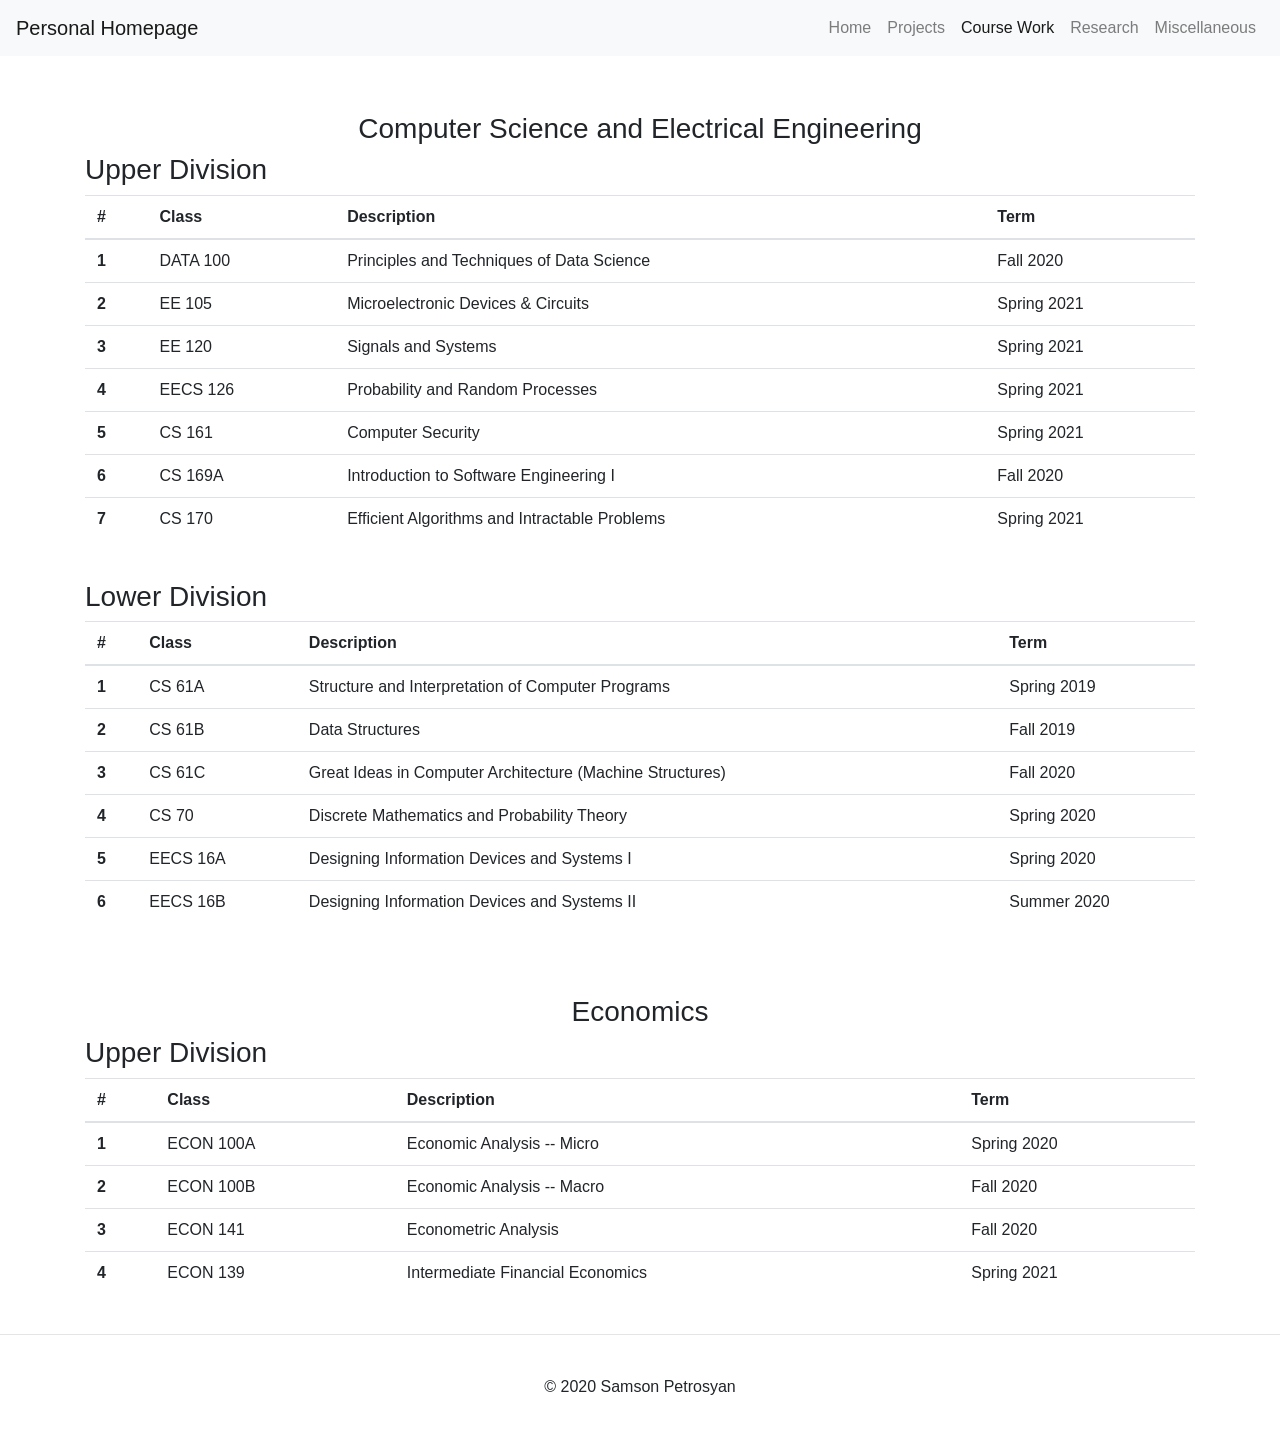
==== coursework.html @ 65ebc1ca "add subdirectories" ====
<html>

<head>
  <meta charset="UTF-8">
  <meta name="viewport" content="width=device-width, initial-scale=1.0">
  <meta http-equiv="X-UA-Compatible" content="ie=edge">
  <link rel="stylesheet" href="https://stackpath.bootstrapcdn.com/bootstrap/4.5.2/css/bootstrap.min.css" integrity="sha384-JcKb8q3iqJ61gNV9KGb8thSsNjpSL0n8PARn9HuZOnIxN0hoP+VmmDGMN5t9UJ0Z" crossorigin="anonymous">
  <link rel="stylesheet" href="/main.css">
  <script src="https://code.jquery.com/jquery-3.5.1.slim.min.js" integrity="sha384-DfXdz2htPH0lsSSs5nCTpuj/zy4C+OGpamoFVy38MVBnE+IbbVYUew+OrCXaRkfj" crossorigin="anonymous"></script>
<script src="https://cdn.jsdelivr.net/npm/popper.js@1.16.1/dist/umd/popper.min.js" integrity="sha384-9/reFTGAW83EW2RDu2S0VKaIzap3H66lZH81PoYlFhbGU+6BZp6G7niu735Sk7lN" crossorigin="anonymous"></script>
<script src="https://stackpath.bootstrapcdn.com/bootstrap/4.5.2/js/bootstrap.min.js" integrity="sha384-B4gt1jrGC7Jh4AgTPSdUtOBvfO8shuf57BaghqFfPlYxofvL8/KUEfYiJOMMV+rV" crossorigin="anonymous"></script>
  <title>Samson Petrosyan's Personal Homepage</title>
</head>




<body>

  <nav class="navbar  navbar-expand-md navbar-light bg-light">
    <a class="navbar-brand" href="index.html">Personal Homepage</a>
    <button class="navbar-toggler" type="button" data-toggle="collapse" data-target="#navbarNav" aria-controls="navbarNav" aria-expanded="false" aria-label="Toggle navigation">
      <span class="navbar-toggler-icon"></span>
    </button>
    <div class="collapse navbar-collapse" id="navbarNav">
      <ul class="navbar-nav ml-auto">
        <li class="nav-item">
          <a class="nav-link" href="index.html">Home </a>
        </li>
        <li class="nav-item">
          <a class="nav-link" href="projects.html">Projects</a>
        </li>
        <li class="nav-item active">
          <a class="nav-link" href="coursework.html">Course Work <span class="sr-only">(current)</span></a>
        </li>
        <li class="nav-item">
          <a class="nav-link" href="research.html">Research</a>
        </li>
        <li class="nav-item">
          <a class="nav-link" href="miscellaneous.html">Miscellaneous</a>
        </li>
      </ul>
    </div>
  </nav>

<div class="container">
    <div class="coursetitle">
        <h3>Computer Science and Electrical Engineering</h3>
    </div>

    <div class="container">
        <div class="row">
          <h3>Upper Division</h3>
    
    <table class="table table-hover">
      <thead>
        <tr>
          <th scope="col">#</th>
          <th scope="col">Class</th>
          <th scope="col">Description</th>
          <th scope="col">Term</th>
    
        </tr>
      </thead>
      <tbody>
        <tr>
          <th scope="row">1</th>
          <td>DATA 100</td>
          <td>Principles and Techniques of Data Science</td>
          <td>Fall 2020</td>
        </tr>
        <tr>
          <th scope="row">2</th>
          <td>EE 105</td>
          <td>Microelectronic Devices & Circuits</td>
          <td>Spring 2021</td>
        </tr>
        <tr>
          <th scope="row">3</th>
          <td>EE 120</td>
          <td>Signals and Systems</td>
          <td>Spring 2021</td>
        </tr>
        <tr>
          <th scope="row">4</th>
          <td>EECS 126</td>
          <td>Probability and Random Processes</td>
          <td>Spring 2021</td>
        </tr>
        <tr>
            <th scope="row">5</th>
            <td>CS 161</td>
            <td>Computer Security</td>
            <td>Spring 2021</td>
          </tr>

        <tr>
          <th scope="row">6</th>
          <td>CS 169A</td>
          <td>Introduction to Software Engineering I</td>
          <td>Fall 2020</td>
        </tr>
    
        <tr>
          <th scope="row">7</th>
          <td>CS 170</td>
          <td>Efficient Algorithms and Intractable Problems</td>
          <td>Spring 2021</td>
        </tr>
    
      </tbody>
    </table>
    </div>
    <br>
    <div class="row">
    <h3>Lower Division</h3>
    <table class="table table-hover">
      <thead>
        <tr>
          <th scope="col">#</th>
          <th scope="col">Class</th>
          <th scope="col">Description</th>
          <th scope="col">Term</th>
    
        </tr>
      </thead>
      <tbody>
    
        <tr>
          <th scope="row">1</th>
          <td>CS 61A</td>
          <td>Structure and Interpretation of Computer Programs</td>
          <td>Spring 2019</td>
        </tr>
        <tr>
          <th scope="row">2</th>
          <td>CS 61B</td>
          <td>Data Structures</td>
          <td>Fall 2019</td>
        </tr>
        <tr>
          <th scope="row">3</th>
          <td>CS 61C</td>
          <td>Great Ideas in Computer Architecture (Machine Structures)</td>
          <td>Fall 2020</td>
        </tr>
        <tr>
          <th scope="row">4</th>
          <td>CS 70</td>
          <td>Discrete Mathematics and Probability Theory</td>
          <td>Spring 2020</td>
        </tr>
        <tr>
          <th scope="row">5</th>
          <td>EECS 16A</td>
          <td>Designing Information Devices and Systems I</td>
          <td>Spring 2020</td>
        </tr>
        <tr>
          <th scope="row">6</th>
          <td>EECS 16B</td>
          <td>Designing Information Devices and Systems II</td>
          <td>Summer 2020</td>
        </tr>
      </tbody>
    </table>
        </div>
      </div>
    </div>

</div>

<div class="container">
    <div class="coursetitle">
        <h3>Economics</h3>
    </div>

    <div class="container">
        <div class="row">
          <h3>Upper Division</h3>
    
    <table class="table table-hover">
      <thead>
        <tr>
          <th scope="col">#</th>
          <th scope="col">Class</th>
          <th scope="col">Description</th>
          <th scope="col">Term</th>
    
        </tr>
      </thead>
      <tbody>
        <th scope="row">1</th>
<td>ECON 100A</td>
<td>Economic Analysis -- Micro</td>
<td>Spring 2020</td>
</tr>
<tr>
<th scope="row">2</th>
<td>ECON 100B</td>
<td>Economic Analysis -- Macro</td>
<td>Fall 2020</td>
</tr>
<tr>
<th scope="row">3</th>
<td>ECON 141</td>
<td>Econometric Analysis</td>
<td>Fall 2020</td>
</tr>
<tr>
<th scope="row">4</th>
<td>ECON 139</td>
<td>Intermediate Financial Economics</td>
<td>Spring 2021</td>
</tr>
</tbody>
</table>


      </div>
    </div>

</div>


<hr class="my-4">
<div class="foot container">
  <div class="ending footer-copyright text-center py-3">
    <p>© 2020 Samson Petrosyan</p>
  </div>
</div>

  </body>
  </html>
---- main.css ----
.profile {
    border-radius: 50%;
}

.prof {
    padding-top: 50px;
}

.name {
    padding-top: 100px;
    text-align: center;
}

.contact {
    padding-top: 100px;
    margin-left: 0px;
    margin-right: 0px;
}

.bio {
    padding-right: 10%;
    padding-left: 10%;
    line-height: 2;
}

.ending {
    margin-bottom: 0;
    padding-bottom: 0;
}

.foot {
    margin-bottom: 0;
    padding-bottom: 0;
}

.coursetitle {
    text-align: center;
    padding-top: 5%;
}

.quadcopter {
    margin-left: 5%;
    margin-right: 5%;
    width: 90px;
}

.counterjack {
    margin-left: 5%;
    margin-right: 5%;
    width: 90px;
}
.centeredButtons {
    text-align: center;
}

.currentProjects {
    padding-top: 2%;
    padding-bottom: 2%;
}
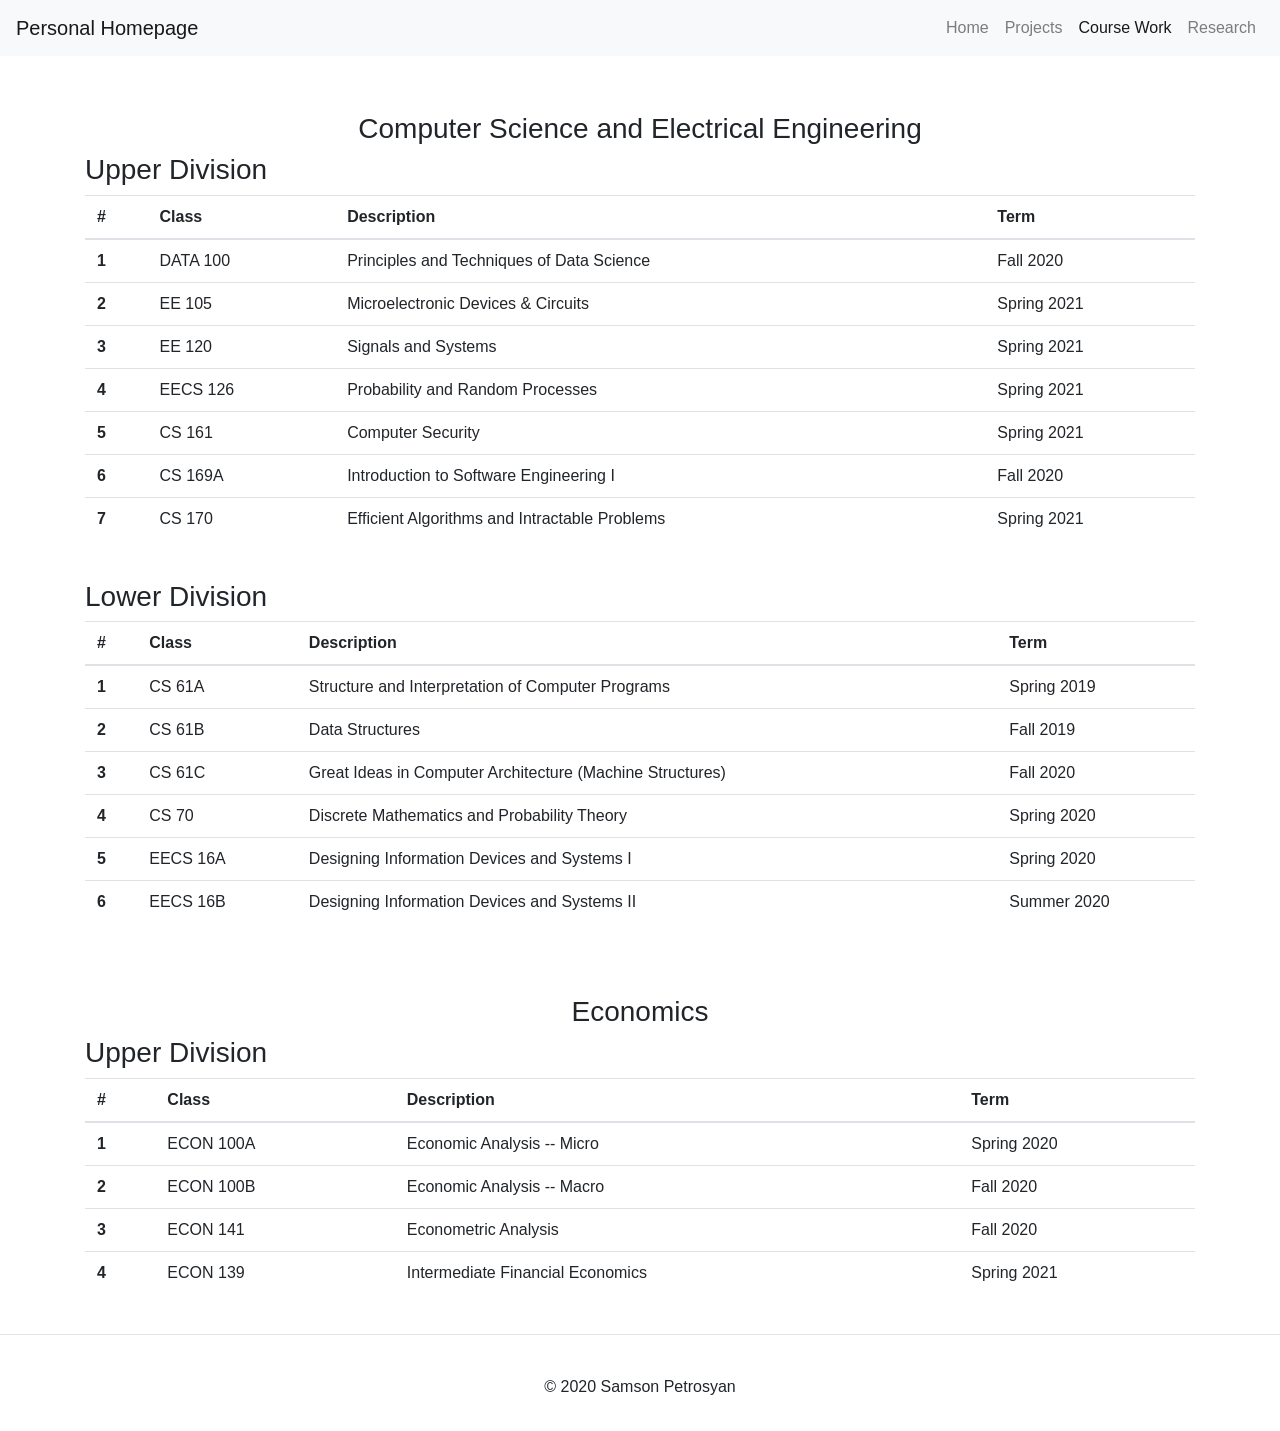
==== commit b163345a: "fill missing docs" ====
--- a/coursework.html
+++ b/coursework.html
@@ -5,7 +5,7 @@
   <meta name="viewport" content="width=device-width, initial-scale=1.0">
   <meta http-equiv="X-UA-Compatible" content="ie=edge">
   <link rel="stylesheet" href="https://stackpath.bootstrapcdn.com/bootstrap/4.5.2/css/bootstrap.min.css" integrity="sha384-JcKb8q3iqJ61gNV9KGb8thSsNjpSL0n8PARn9HuZOnIxN0hoP+VmmDGMN5t9UJ0Z" crossorigin="anonymous">
-  <link rel="stylesheet" href="/main.css">
+  <link rel="stylesheet" type="text/css" href="main.css">
   <script src="https://code.jquery.com/jquery-3.5.1.slim.min.js" integrity="sha384-DfXdz2htPH0lsSSs5nCTpuj/zy4C+OGpamoFVy38MVBnE+IbbVYUew+OrCXaRkfj" crossorigin="anonymous"></script>
 <script src="https://cdn.jsdelivr.net/npm/popper.js@1.16.1/dist/umd/popper.min.js" integrity="sha384-9/reFTGAW83EW2RDu2S0VKaIzap3H66lZH81PoYlFhbGU+6BZp6G7niu735Sk7lN" crossorigin="anonymous"></script>
 <script src="https://stackpath.bootstrapcdn.com/bootstrap/4.5.2/js/bootstrap.min.js" integrity="sha384-B4gt1jrGC7Jh4AgTPSdUtOBvfO8shuf57BaghqFfPlYxofvL8/KUEfYiJOMMV+rV" crossorigin="anonymous"></script>
@@ -36,9 +36,6 @@
         <li class="nav-item">
           <a class="nav-link" href="research.html">Research</a>
         </li>
-        <li class="nav-item">
-          <a class="nav-link" href="miscellaneous.html">Miscellaneous</a>
-        </li>
       </ul>
     </div>
   </nav>
--- a/main.css
+++ b/main.css
@@ -1,3 +1,6 @@
+#subtitle {
+    font-family: 'Nova Flat', cursive;
+}
 .profile {
     border-radius: 50%;
 }
@@ -12,7 +15,7 @@
 }
 
 .contact {
-    padding-top: 100px;
+    padding-top: 60px;
     margin-left: 0px;
     margin-right: 0px;
 }
@@ -55,5 +58,22 @@
 
 .currentProjects {
     padding-top: 2%;
+    padding-left: 2%;
+    padding-right: 2%;
     padding-bottom: 2%;
 }
+
+.loopfulButtons {
+    text-align: center;
+}
+
+.otherProjects {
+    padding-top: 2%;
+    padding-bottom: 2%;
+    padding-left: 2%;
+    padding-right: 2%;
+}
+
+.mainCardAlignment {
+    text-align: center;
+}
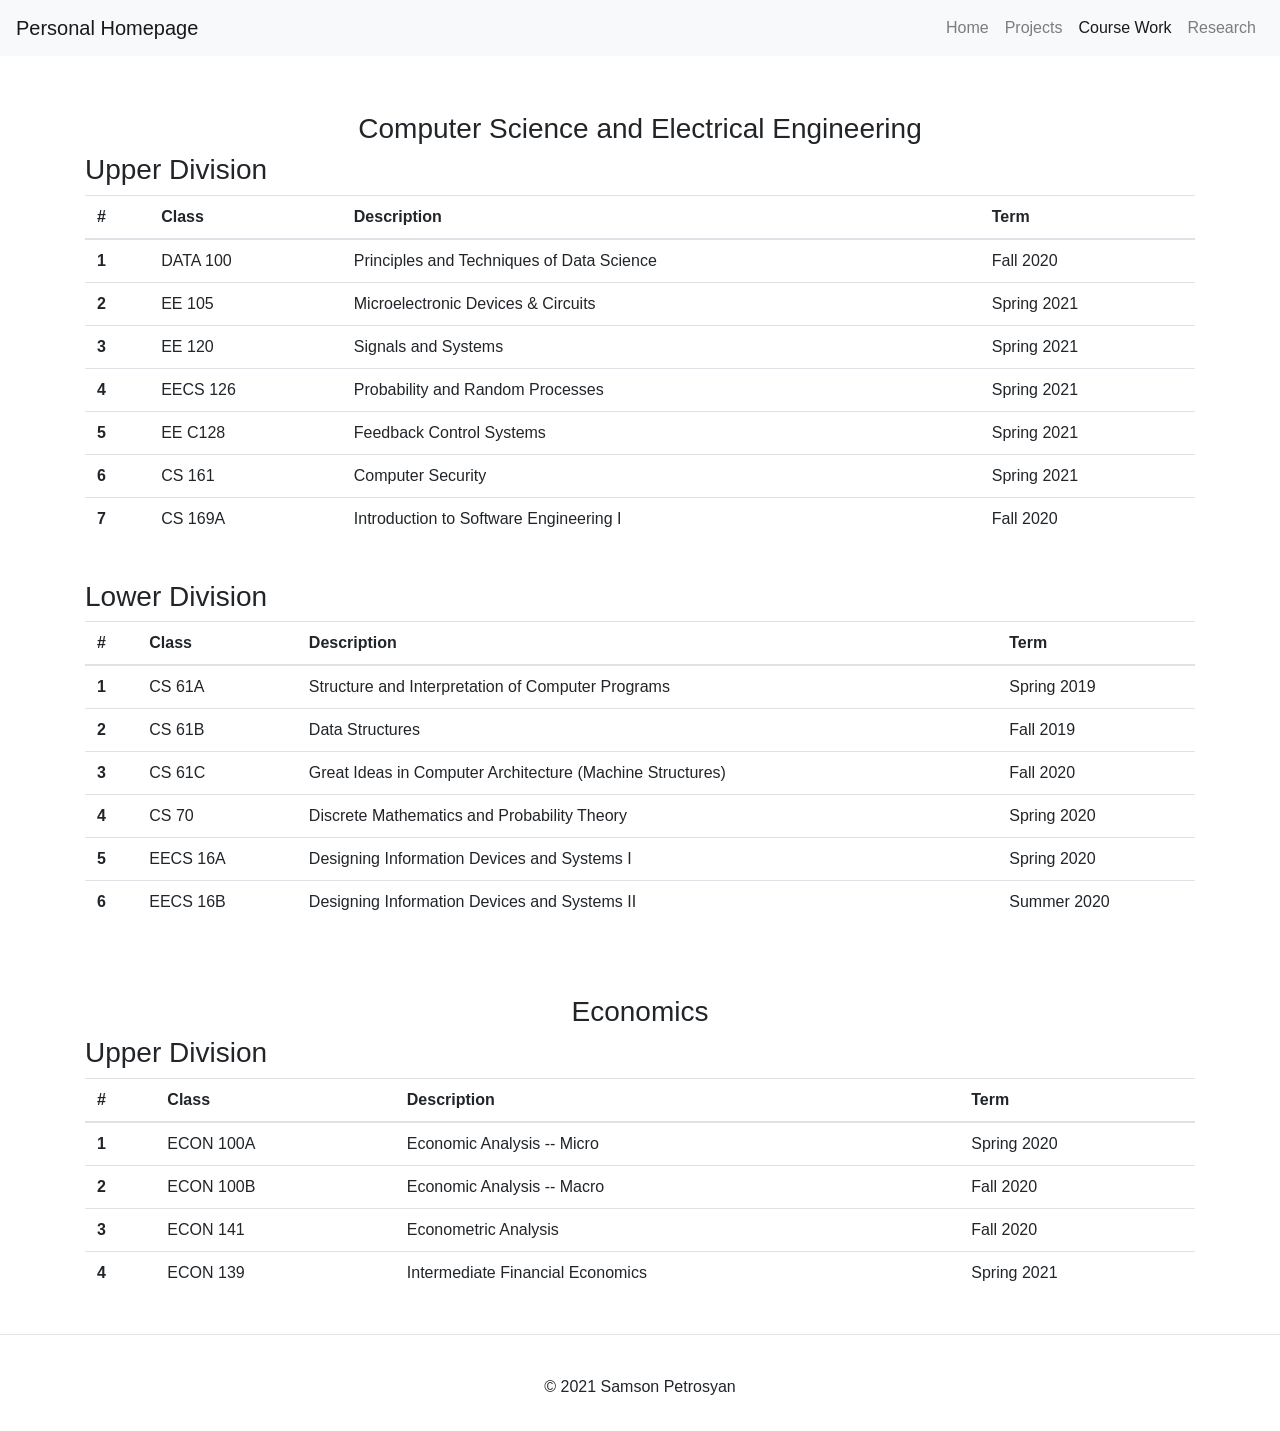
==== commit 5ac80f8f: "fix indentations and copyright" ====
--- a/coursework.html
+++ b/coursework.html
@@ -85,24 +85,23 @@
           <td>Spring 2021</td>
         </tr>
         <tr>
-            <th scope="row">5</th>
+          <th scope="row">5</th>
+          <td>EE C128</td>
+          <td>Feedback Control Systems</td>
+          <td>Spring 2021</td>
+        </tr>
+        <tr>
+            <th scope="row">6</th>
             <td>CS 161</td>
             <td>Computer Security</td>
             <td>Spring 2021</td>
           </tr>
 
         <tr>
-          <th scope="row">6</th>
+          <th scope="row">7</th>
           <td>CS 169A</td>
           <td>Introduction to Software Engineering I</td>
           <td>Fall 2020</td>
-        </tr>
-    
-        <tr>
-          <th scope="row">7</th>
-          <td>CS 170</td>
-          <td>Efficient Algorithms and Intractable Problems</td>
-          <td>Spring 2021</td>
         </tr>
     
       </tbody>
@@ -223,7 +222,7 @@
 <hr class="my-4">
 <div class="foot container">
   <div class="ending footer-copyright text-center py-3">
-    <p>© 2020 Samson Petrosyan</p>
+    <p>© 2021 Samson Petrosyan</p>
   </div>
 </div>
 
--- a/main.css
+++ b/main.css
@@ -24,6 +24,8 @@
     padding-right: 10%;
     padding-left: 10%;
     line-height: 2;
+    text-indent: 30px;
+    text-align: justify;
 }
 
 .ending {
@@ -63,13 +65,17 @@
     padding-bottom: 2%;
 }
 
+.ongoingCard{
+    margin: 2%;
+}
+
 .loopfulButtons {
     text-align: center;
 }
 
 .otherProjects {
-    padding-top: 2%;
-    padding-bottom: 2%;
+    padding-top: 3%;
+    padding-bottom: 3%;
     padding-left: 2%;
     padding-right: 2%;
 }
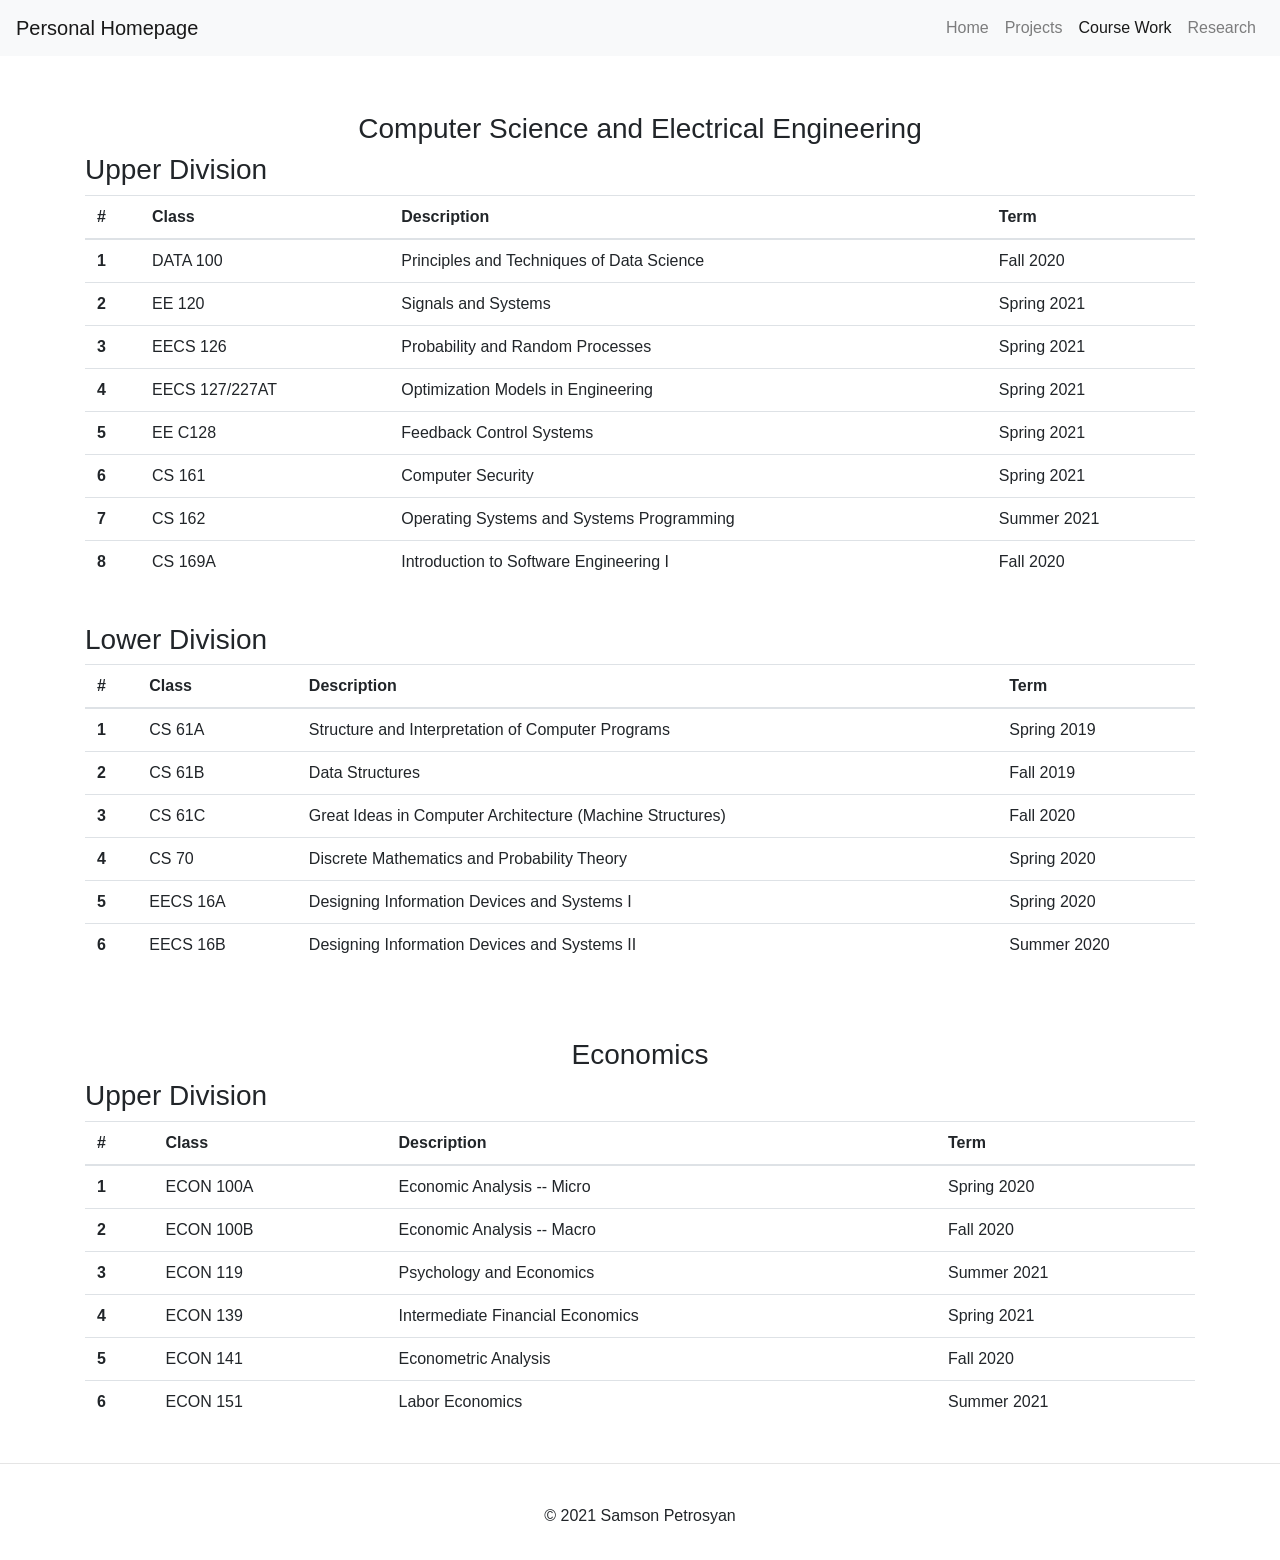
==== commit 3f58e950: "update course work" ====
--- a/coursework.html
+++ b/coursework.html
@@ -68,20 +68,20 @@
         </tr>
         <tr>
           <th scope="row">2</th>
-          <td>EE 105</td>
-          <td>Microelectronic Devices & Circuits</td>
-          <td>Spring 2021</td>
-        </tr>
-        <tr>
-          <th scope="row">3</th>
           <td>EE 120</td>
           <td>Signals and Systems</td>
           <td>Spring 2021</td>
         </tr>
         <tr>
-          <th scope="row">4</th>
+          <th scope="row">3</th>
           <td>EECS 126</td>
           <td>Probability and Random Processes</td>
+          <td>Spring 2021</td>
+        </tr>
+        <tr>
+          <th scope="row">4</th>
+          <td>EECS 127/227AT</td>
+          <td>Optimization Models in Engineering</td>
           <td>Spring 2021</td>
         </tr>
         <tr>
@@ -95,10 +95,15 @@
             <td>CS 161</td>
             <td>Computer Security</td>
             <td>Spring 2021</td>
-          </tr>
-
+        </tr>
         <tr>
           <th scope="row">7</th>
+          <td>CS 162</td>
+          <td>Operating Systems and Systems Programming</td>
+          <td>Summer 2021</td>
+       </tr>
+        <tr>
+          <th scope="row">8</th>
           <td>CS 169A</td>
           <td>Introduction to Software Engineering I</td>
           <td>Fall 2020</td>
@@ -198,17 +203,30 @@
 <td>Fall 2020</td>
 </tr>
 <tr>
-<th scope="row">3</th>
-<td>ECON 141</td>
-<td>Econometric Analysis</td>
-<td>Fall 2020</td>
-</tr>
+  <th scope="row">3</th>
+  <td>ECON 119</td>
+  <td>Psychology and Economics</td>
+  <td>Summer 2021</td>
+  </tr>
 <tr>
 <th scope="row">4</th>
 <td>ECON 139</td>
 <td>Intermediate Financial Economics</td>
 <td>Spring 2021</td>
 </tr>
+<tr>
+  <th scope="row">5</th>
+  <td>ECON 141</td>
+  <td>Econometric Analysis</td>
+  <td>Fall 2020</td>
+  </tr>
+  <tr>
+    <th scope="row">6</th>
+    <td>ECON 151</td>
+    <td>Labor Economics</td>
+    <td>Summer 2021</td>
+    </tr>
+  
 </tbody>
 </table>
 
--- a/main.css
+++ b/main.css
@@ -66,7 +66,7 @@
 }
 
 .ongoingCard{
-    margin: 2%;
+    margin: 2% auto;
 }
 
 .loopfulButtons {
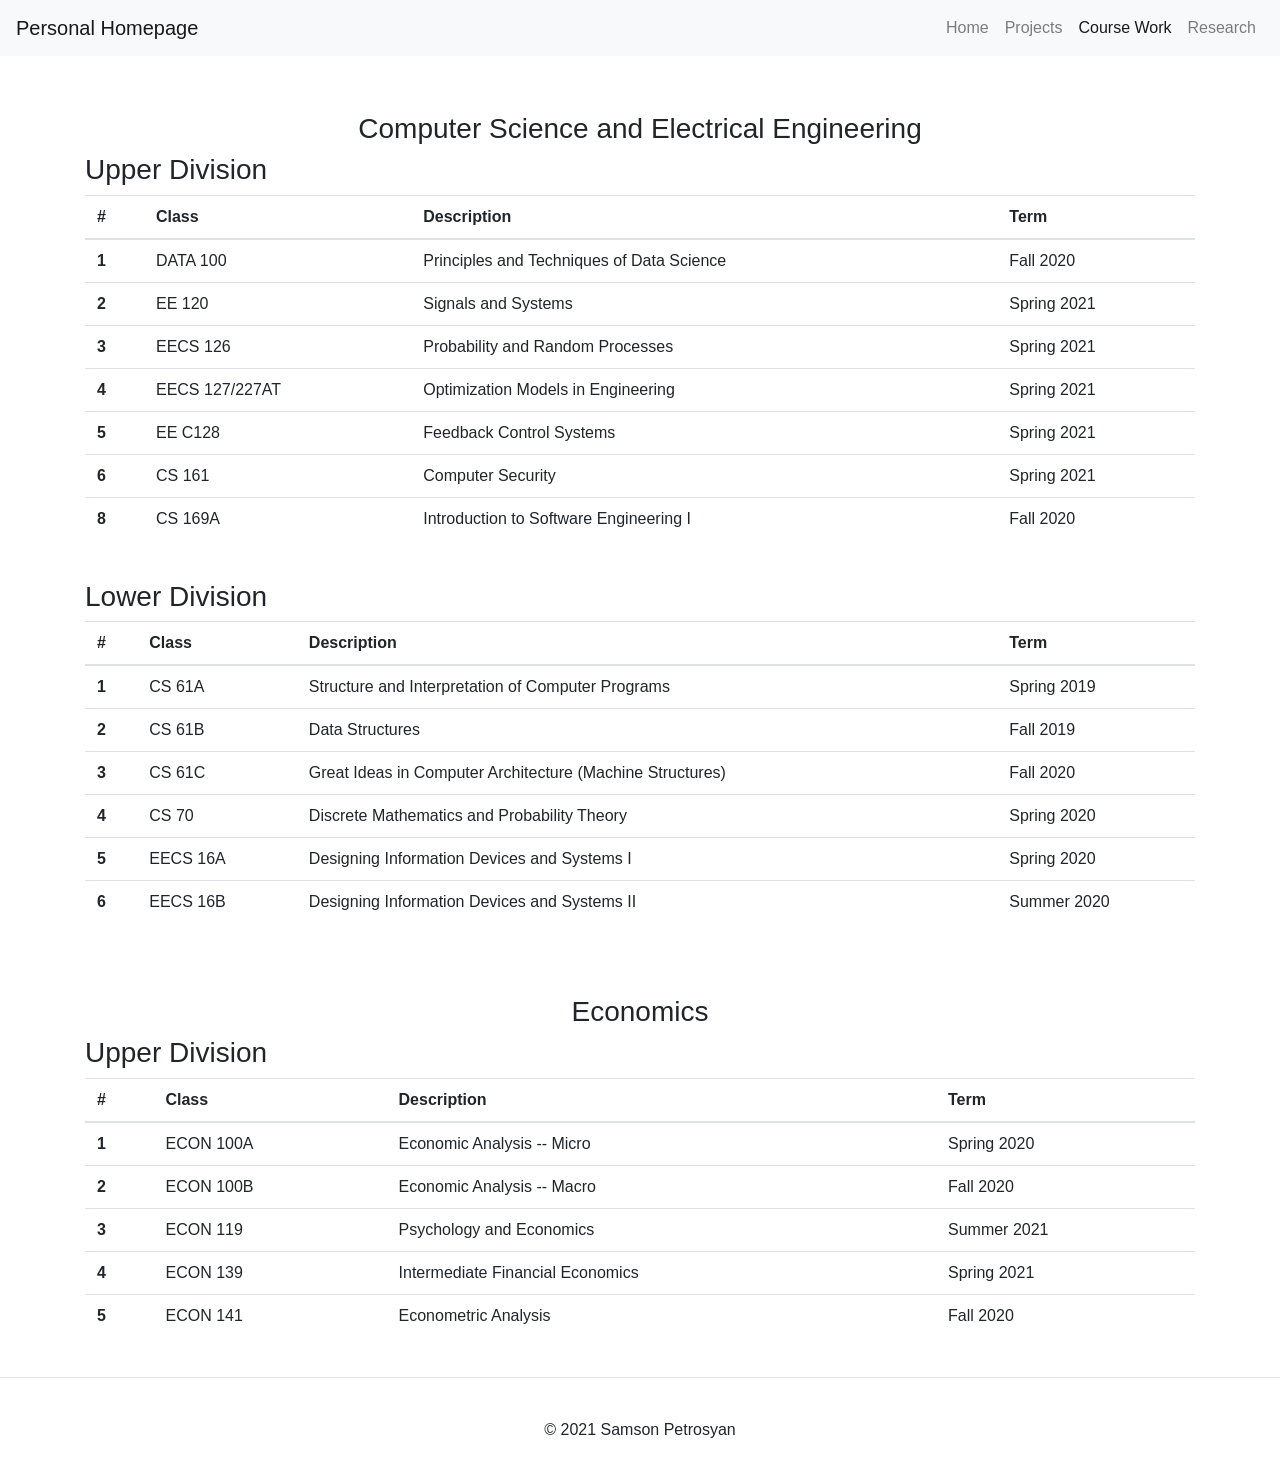
==== commit 3d952d63: "update coursework" ====
--- a/coursework.html
+++ b/coursework.html
@@ -97,12 +97,6 @@
             <td>Spring 2021</td>
         </tr>
         <tr>
-          <th scope="row">7</th>
-          <td>CS 162</td>
-          <td>Operating Systems and Systems Programming</td>
-          <td>Summer 2021</td>
-       </tr>
-        <tr>
           <th scope="row">8</th>
           <td>CS 169A</td>
           <td>Introduction to Software Engineering I</td>
@@ -220,12 +214,7 @@
   <td>Econometric Analysis</td>
   <td>Fall 2020</td>
   </tr>
-  <tr>
-    <th scope="row">6</th>
-    <td>ECON 151</td>
-    <td>Labor Economics</td>
-    <td>Summer 2021</td>
-    </tr>
+
   
 </tbody>
 </table>
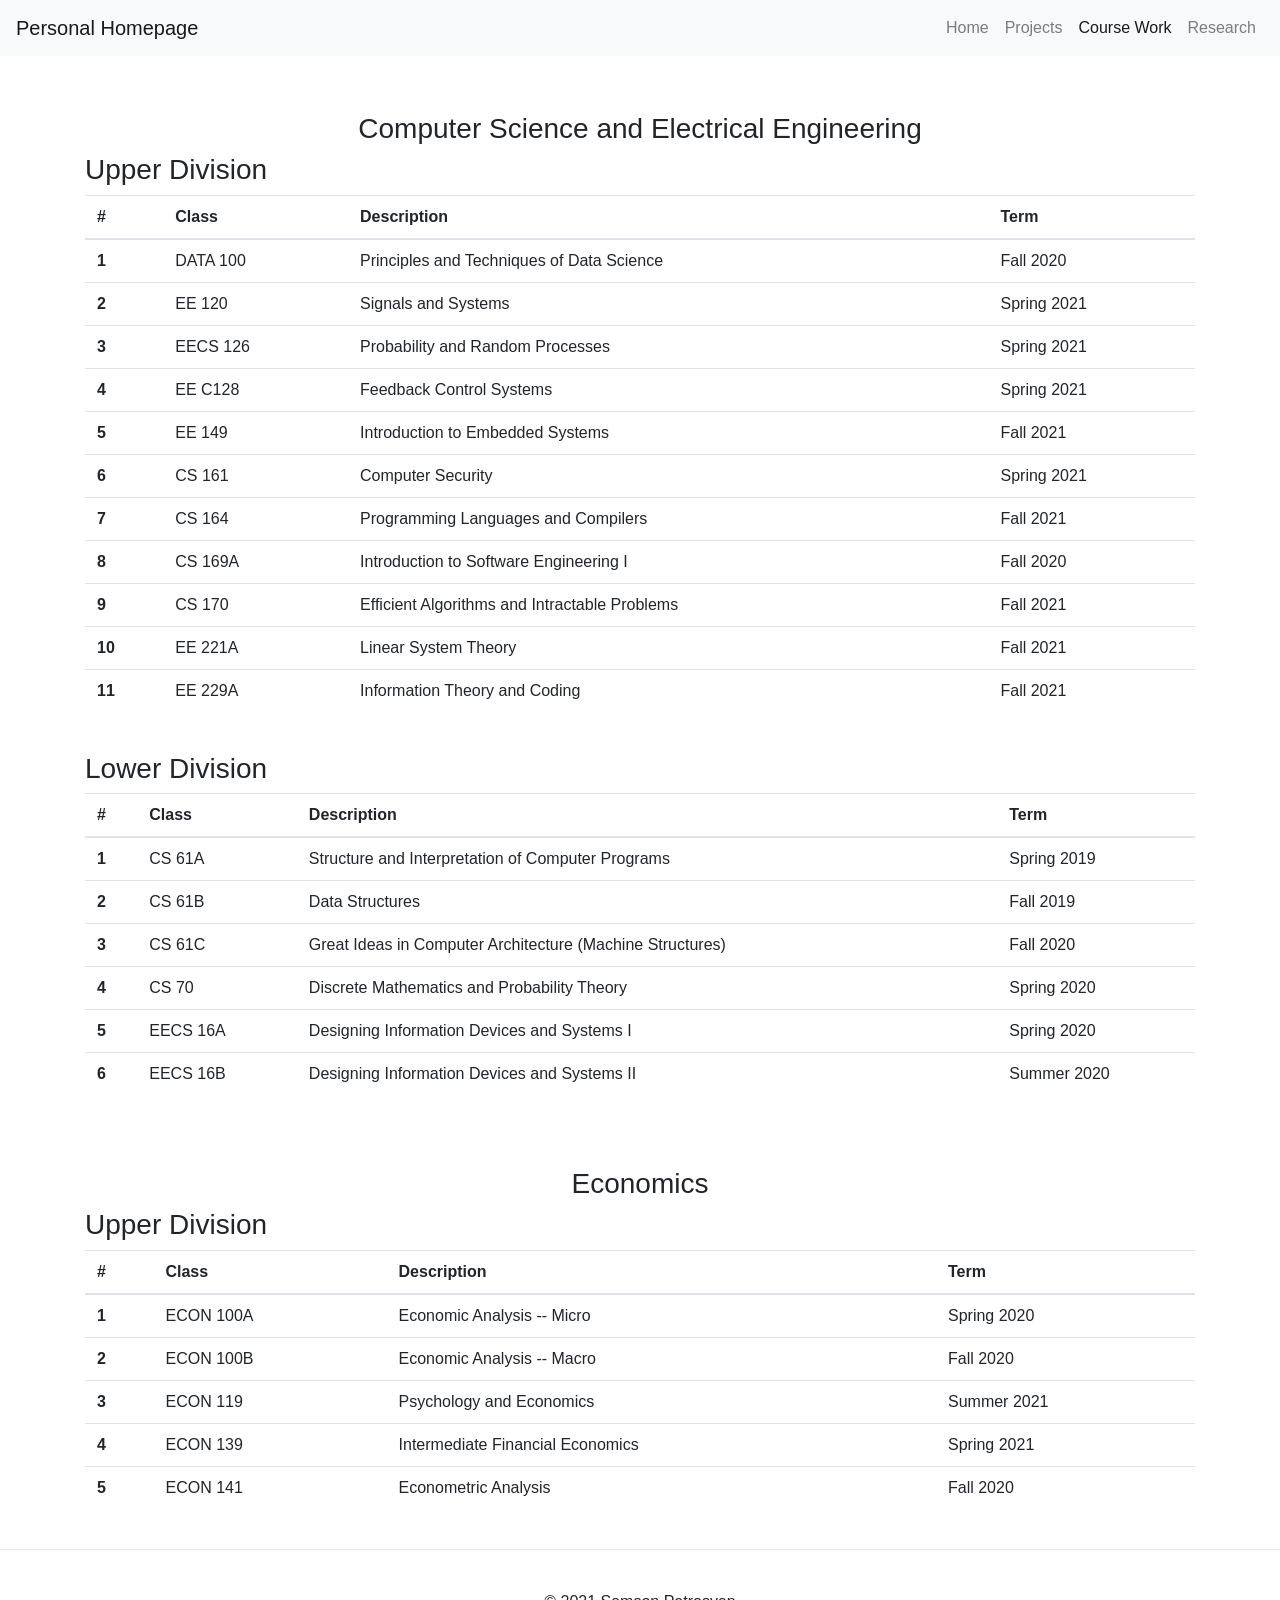
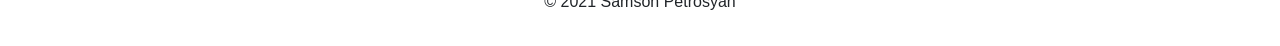
==== commit a8cd8d73: "update coursework with tentative fall schedule" ====
--- a/coursework.html
+++ b/coursework.html
@@ -80,15 +80,15 @@
         </tr>
         <tr>
           <th scope="row">4</th>
-          <td>EECS 127/227AT</td>
-          <td>Optimization Models in Engineering</td>
-          <td>Spring 2021</td>
-        </tr>
-        <tr>
-          <th scope="row">5</th>
           <td>EE C128</td>
           <td>Feedback Control Systems</td>
           <td>Spring 2021</td>
+        </tr>
+        <tr>
+          <th scope="row">5</th>
+          <td>EE 149</td>
+          <td>Introduction to Embedded Systems</td>
+          <td>Fall 2021</td>
         </tr>
         <tr>
             <th scope="row">6</th>
@@ -97,12 +97,35 @@
             <td>Spring 2021</td>
         </tr>
         <tr>
+          <th scope="row">7</th>
+          <td>CS 164</td>
+          <td>Programming Languages and Compilers</td>
+          <td>Fall 2021</td>
+        </tr>
+        <tr>
           <th scope="row">8</th>
           <td>CS 169A</td>
           <td>Introduction to Software Engineering I</td>
           <td>Fall 2020</td>
         </tr>
-    
+        <tr>
+          <th scope="row">9</th>
+          <td>CS 170</td>
+          <td>Efficient Algorithms and Intractable Problems</td>
+          <td>Fall 2021</td>
+        </tr>
+        <tr>
+          <th scope="row">10</th>
+          <td>EE 221A</td>
+          <td>Linear System Theory</td>
+          <td>Fall 2021</td>
+        </tr>
+        <tr>
+          <th scope="row">11</th>
+          <td>EE 229A</td>
+          <td>Information Theory and Coding</td>
+          <td>Fall 2021</td>
+        </tr>
       </tbody>
     </table>
     </div>
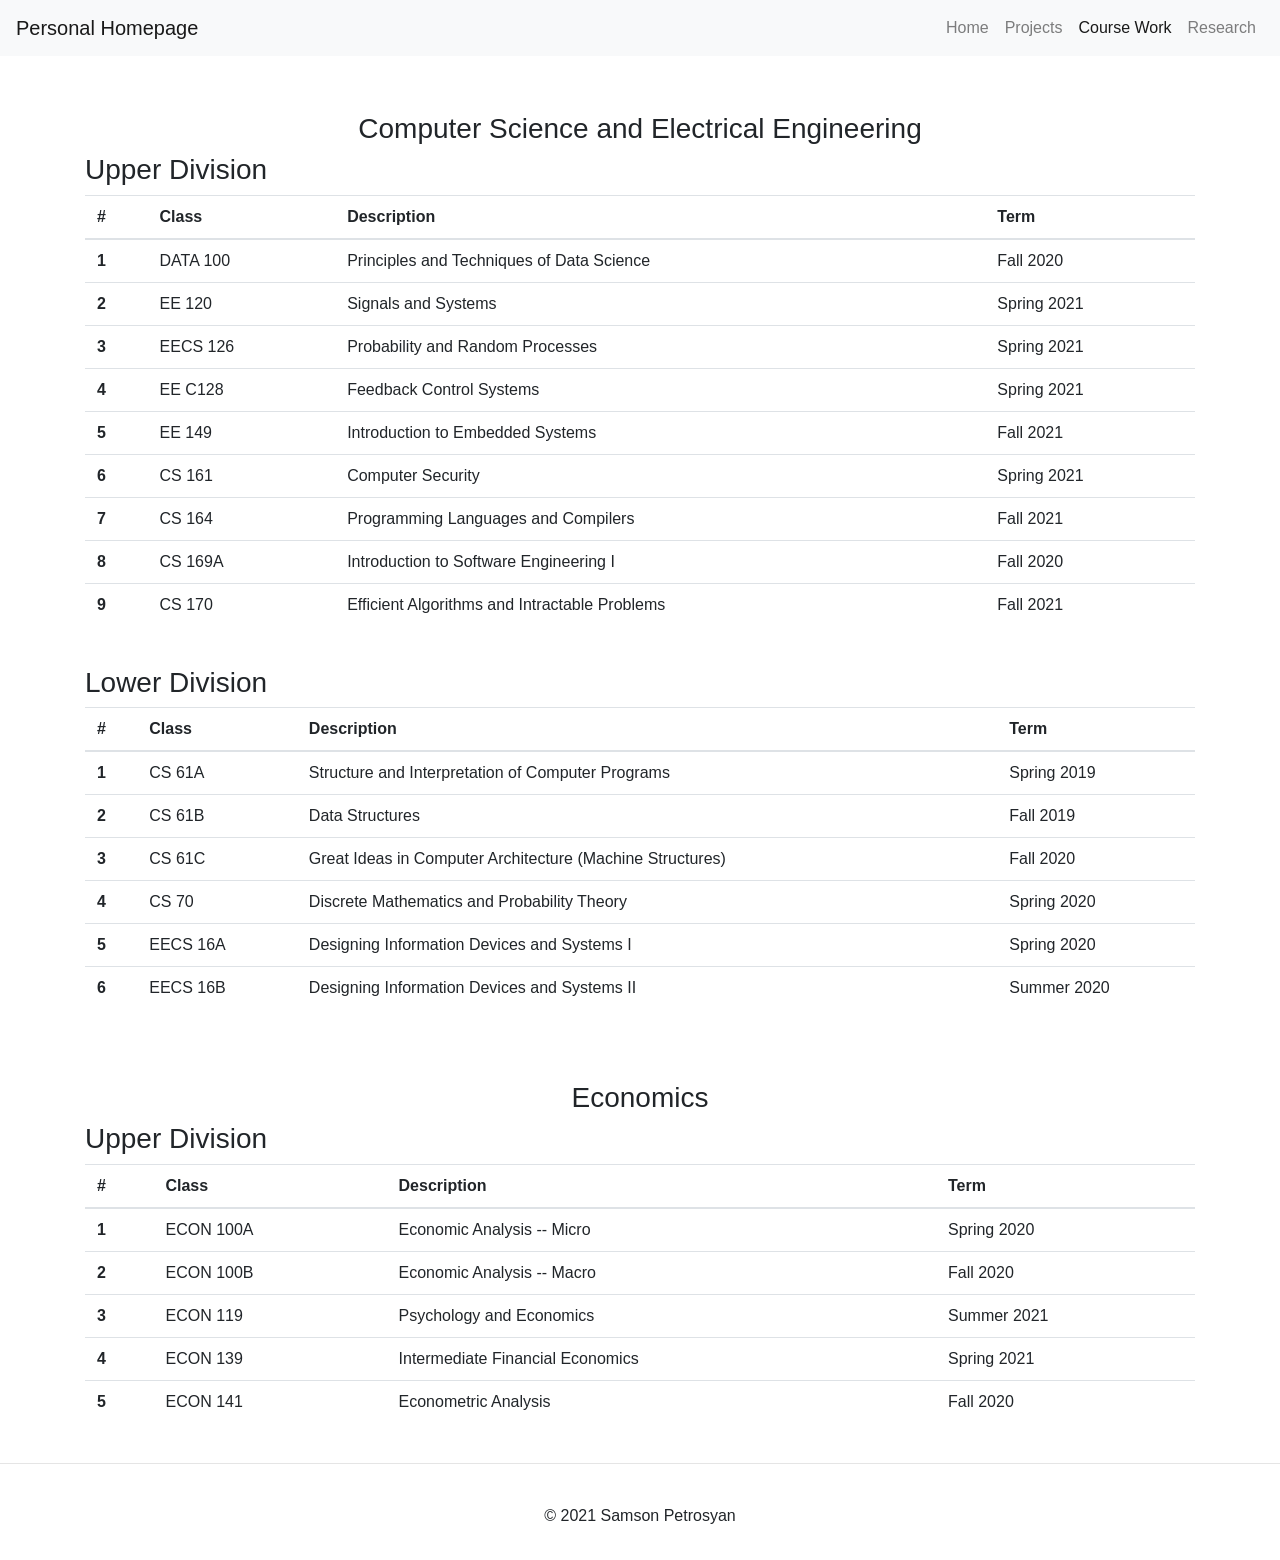
==== commit d5e19f6c: "update bio" ====
--- a/coursework.html
+++ b/coursework.html
@@ -114,7 +114,7 @@
           <td>Efficient Algorithms and Intractable Problems</td>
           <td>Fall 2021</td>
         </tr>
-        <tr>
+        <!-- <tr>
           <th scope="row">10</th>
           <td>EE 221A</td>
           <td>Linear System Theory</td>
@@ -125,7 +125,7 @@
           <td>EE 229A</td>
           <td>Information Theory and Coding</td>
           <td>Fall 2021</td>
-        </tr>
+        </tr> -->
       </tbody>
     </table>
     </div>
